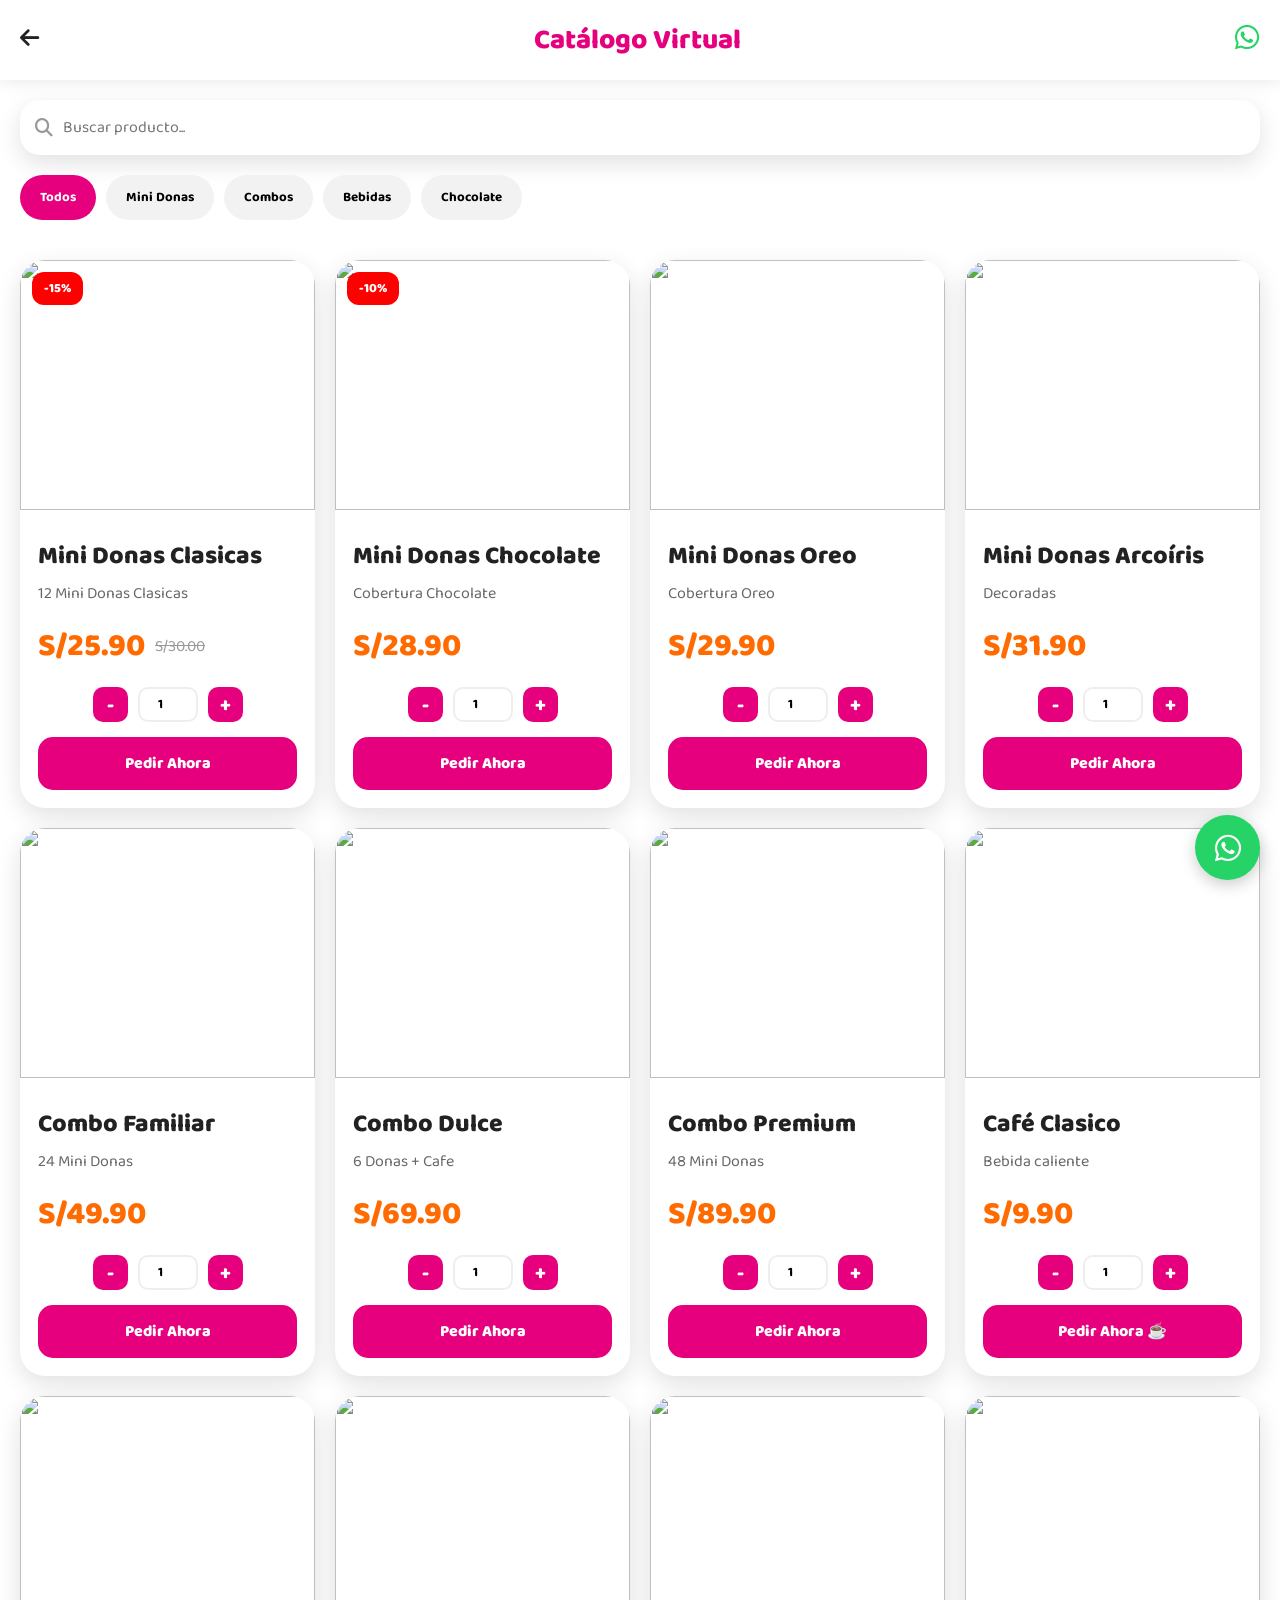
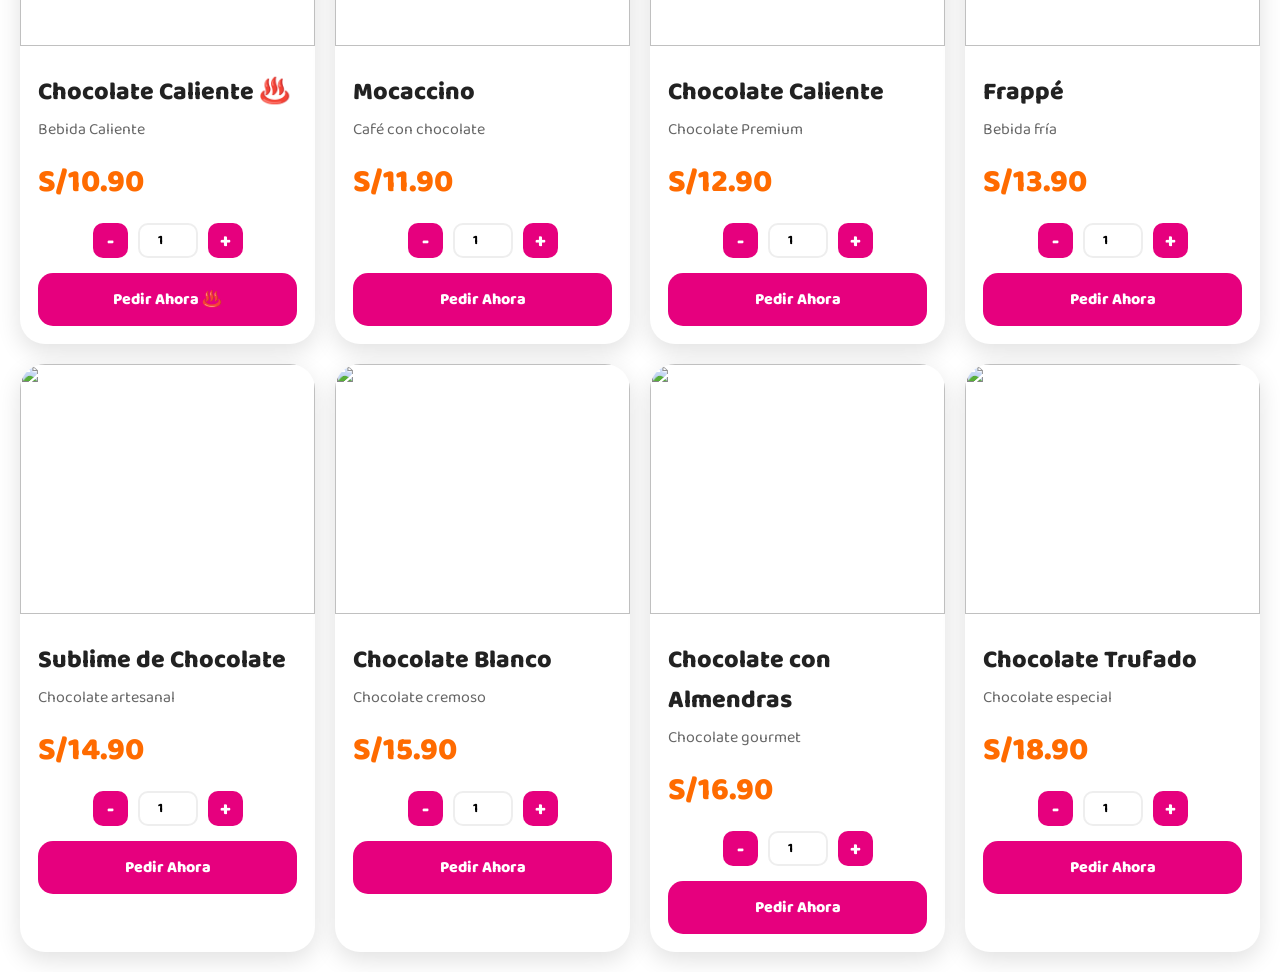
==== catalogo.html @ 9586cdb5 "Add files via upload" ====
<!DOCTYPE html>
<html lang="es">

<head>

<meta charset="UTF-8">

<meta name="viewport" content="width=device-width, initial-scale=1.0">

<title>
Catálogo Virtual | Chocolate Divertido OLENKA
</title>

<link rel="stylesheet" href="style.css">

<link rel="stylesheet"
href="https://cdnjs.cloudflare.com/ajax/libs/font-awesome/6.5.1/css/all.min.css">

<link href="https://fonts.googleapis.com/css2?family=Baloo+2:wght@400;600;700;800&display=swap"
rel="stylesheet">

</head>

<body>

<header class="catalog-header">

<a href="index.html" class="back-btn">
<i class="fas fa-arrow-left"></i>
</a>

<h1>
Catálogo Virtual
</h1>

<a href="https://wa.me/51914450843"
class="whatsapp-header">

<i class="fab fa-whatsapp"></i>

</a>

</header>

<section class="search-section">

<div class="search-box">

<i class="fas fa-search"></i>

<input
type="text"
id="searchInput"
placeholder="Buscar producto...">

</div>

</section>

<section class="filters">

<button
class="filter-btn active"
data-filter="all">

Todos

</button>

<button
class="filter-btn"
data-filter="minidonas">

Mini Donas

</button>

<button
class="filter-btn"
data-filter="combos">

Combos

</button>

<button
class="filter-btn"
data-filter="bebidas">

Bebidas

</button>

<button
class="filter-btn"
data-filter="chocolates">

Chocolate

</button>

</section>

<section
class="catalog-grid"
id="catalogGrid">

<!-- MINI DONAS -->

<div id="minidonas"
class="product-card minidonas">

<div class="offer-badge">
-15%
</div>

<img src="https://encrypted-tbn0.gstatic.com/images?q=tbn:ANd9GcQazsQJbJ81yNuynPsaJa1Z8Z241dnNXgQfVTz9TZq4xCY84wj6eew9ZSI&s=10">

<div class="product-info">

<h3>
Mini Donas Clasicas
</h3>

<p>
12 Mini Donas Clasicas
</p>

<div class="price-row">

<span class="price">
S/25.90
</span>

<span class="old-price">
S/30.00
</span>

</div>

<div class="quantity-box">

<button class="minus">-</button>

<input
type="number"
value="1"
min="1"
class="qty">

<button class="plus">+</button>

</div>

<button
class="buy-btn whatsapp-order"
data-name="Mini Donas Clásicas"
data-price="25.90">

Pedir Ahora

</button>

</div>

</div>

<div class="product-card minidonas">

<div class="offer-badge">
-10%
</div>

<img src="https://i.ytimg.com/vi/R-atsr9C3uA/hq720.jpg?sqp=-oaymwEhCK4FEIIDSFryq4qpAxMIARUAAAAAGAElAADIQj0AgKJD&rs=AOn4CLDNj3yI_pN_mru3LQWyxvfIH2BJPA">

<div class="product-info">

<h3>
Mini Donas Chocolate
</h3>

<p>
Cobertura Chocolate
</p>

<div class="price-row">

<span class="price">
S/28.90
</span>

</div>

<div class="quantity-box">

<button class="minus">-</button>

<input
type="number"
value="1"
min="1"
class="qty">

<button class="plus">+</button>

</div>

<button
class="buy-btn whatsapp-order"
data-name="Mini Donas Chocolate"
data-price="28.90">

Pedir Ahora

</button>

</div>

</div>

<div class="product-card minidonas">

<img src="https://images.unsplash.com/photo-1533134242443-d4fd215305ad?w=800">

<div class="product-info">

<h3>
Mini Donas Oreo
</h3>

<p>
Cobertura Oreo
</p>

<div class="price-row">

<span class="price">
S/29.90
</span>

</div>

<div class="quantity-box">

<button class="minus">-</button>

<input
type="number"
value="1"
min="1"
class="qty">

<button class="plus">+</button>

</div>

<button
class="buy-btn whatsapp-order"
data-name="Mini Donas Oreo"
data-price="29.90">

Pedir Ahora

</button>

</div>

</div>

<div class="product-card minidonas">

<img src="https://images.unsplash.com/photo-1509440159596-0249088772ff?w=800">

<div class="product-info">

<h3>
Mini Donas Arcoíris
</h3>

<p>
Decoradas
</p>

<div class="price-row">

<span class="price">
S/31.90
</span>

</div>

<div class="quantity-box">

<button class="minus">-</button>

<input
type="number"
value="1"
min="1"
class="qty">

<button class="plus">+</button>

</div>

<button
class="buy-btn whatsapp-order"
data-name="Mini Donas Arcoíris"
data-price="31.90">

Pedir Ahora

</button>

</div>

</div>
<!-- COMBOS -->

<div id="combos" class="product-card combos">

<img src="https://encrypted-tbn0.gstatic.com/images?q=tbn:ANd9GcS5WvyiI-GnT8Dz_NIXVbZ7qvh3bL4yMFQmO_xdhfbPhw&s=10">

<div class="product-info">

<h3>Combo Familiar</h3>

<p>24 Mini Donas</p>

<div class="price-row">
<span class="price">S/49.90</span>
</div>

<div class="quantity-box">
<button class="minus">-</button>
<input type="number" value="1" min="1" class="qty">
<button class="plus">+</button>
</div>

<button
class="buy-btn whatsapp-order"
data-name="Combo Familiar"
data-price="49.90">

Pedir Ahora

</button>

</div>

</div>

<div class="product-card combos">

<img src="https://static8.depositphotos.com/1027198/947/i/450/depositphotos_9472377-stock-photo-donuts-and-coffee-cup.jpg">

<div class="product-info">

<h3>Combo Dulce</h3>

<p>6 Donas + Cafe</p>

<div class="price-row">
<span class="price">S/69.90</span>
</div>

<div class="quantity-box">
<button class="minus">-</button>
<input type="number" value="1" min="1" class="qty">
<button class="plus">+</button>
</div>

<button
class="buy-btn whatsapp-order"
data-name="Combo Dulce"
data-price="69.90">

Pedir Ahora

</button>

</div>

</div>

<div class="product-card combos">

<img src="https://images.unsplash.com/photo-1517686469429-8bdb88b9f907?w=800">

<div class="product-info">

<h3>Combo Premium</h3>

<p>48 Mini Donas</p>

<div class="price-row">
<span class="price">S/89.90</span>
</div>

<div class="quantity-box">
<button class="minus">-</button>
<input type="number" value="1" min="1" class="qty">
<button class="plus">+</button>
</div>

<button
class="buy-btn whatsapp-order"
data-name="Combo Premium"
data-price="89.90">

Pedir Ahora

</button>

</div>

</div>

<!-- BEBIDAS -->

<div id="bebidas" class="product-card bebidas">

<img src="https://encrypted-tbn0.gstatic.com/images?q=tbn:ANd9GcTkuJjxvrSiuj3qmxEha9ZBM47G8uMRdu6uN8TeUOLZq8eqXdKcxI9qHCQ&s=10">

<div class="product-info">

<h3>Café Clasico </h3>

<p>Bebida caliente</p>

<div class="price-row">
<span class="price">S/9.90</span>
</div>

<div class="quantity-box">
<button class="minus">-</button>
<input type="number" value="1" min="1" class="qty">
<button class="plus">+</button>
</div>

<button
class="buy-btn whatsapp-order"
data-name="Café Caliente"
data-price="9.90">

Pedir Ahora ☕

</button>

</div>

</div>

<div class="product-card bebidas">

<img src="https://i.pinimg.com/474x/bd/7f/51/bd7f510891a3730ce99883373594211e.jpg">

<div class="product-info">

<h3>Chocolate Caliente ♨️</h3>

<p>Bebida Caliente</p>

<div class="price-row">
<span class="price">S/10.90</span>
</div>

<div class="quantity-box">
<button class="minus">-</button>
<input type="number" value="1" min="1" class="qty">
<button class="plus">+</button>
</div>

<button
class="buy-btn whatsapp-order"
data-name="Chocolate Caliente "
data-price="10.90">

Pedir Ahora ♨️ 

</button>

</div>

</div>

<div class="product-card bebidas">

<img src="https://images.unsplash.com/photo-1517701604599-bb29b565090c?w=800">

<div class="product-info">

<h3>Mocaccino</h3>

<p>Café con chocolate</p>

<div class="price-row">
<span class="price">S/11.90</span>
</div>

<div class="quantity-box">
<button class="minus">-</button>
<input type="number" value="1" min="1" class="qty">
<button class="plus">+</button>
</div>

<button
class="buy-btn whatsapp-order"
data-name="Mocaccino"
data-price="11.90">

Pedir Ahora

</button>

</div>

</div>

<div class="product-card bebidas">

<img src="https://images.unsplash.com/photo-1511920170033-f8396924c348?w=800">

<div class="product-info">

<h3>Chocolate Caliente</h3>

<p>Chocolate Premium</p>

<div class="price-row">
<span class="price">S/12.90</span>
</div>

<div class="quantity-box">
<button class="minus">-</button>
<input type="number" value="1" min="1" class="qty">
<button class="plus">+</button>
</div>

<button
class="buy-btn whatsapp-order"
data-name="Chocolate Caliente"
data-price="12.90">

Pedir Ahora

</button>

</div>

</div>

<div class="product-card bebidas">

<img src="https://images.unsplash.com/photo-1572490122747-3968b75cc699?w=800">

<div class="product-info">

<h3>Frappé</h3>

<p>Bebida fría</p>

<div class="price-row">
<span class="price">S/13.90</span>
</div>

<div class="quantity-box">
<button class="minus">-</button>
<input type="number" value="1" min="1" class="qty">
<button class="plus">+</button>
</div>

<button
class="buy-btn whatsapp-order"
data-name="Frappé"
data-price="13.90">

Pedir Ahora

</button>

</div>

</div>

<!-- CHOCOLATES -->

<div id="chocolates" class="product-card chocolates">

<img src="https://img-global.cpcdn.com/recipes/63fc7f2307febc2c/1200x630cq80/photo.jpg">

<div class="product-info">

<h3>Sublime de Chocolate</h3>

<p>Chocolate artesanal</p>

<div class="price-row">
<span class="price">S/14.90</span>
</div>

<div class="quantity-box">
<button class="minus">-</button>
<input type="number" value="1" min="1" class="qty">
<button class="plus">+</button>
</div>

<button
class="buy-btn whatsapp-order"
data-name="Chocolate Premium"
data-price="14.90">

Pedir Ahora

</button>

</div>

</div>

<div class="product-card chocolates">

<img src="https://images.unsplash.com/photo-1606313564200-e75d5e30476c?w=800">

<div class="product-info">

<h3>Chocolate Blanco</h3>

<p>Chocolate cremoso</p>

<div class="price-row">
<span class="price">S/15.90</span>
</div>

<div class="quantity-box">
<button class="minus">-</button>
<input type="number" value="1" min="1" class="qty">
<button class="plus">+</button>
</div>

<button
class="buy-btn whatsapp-order"
data-name="Chocolate Blanco"
data-price="15.90">

Pedir Ahora

</button>

</div>

</div>

<div class="product-card chocolates">

<img src="https://images.unsplash.com/photo-1511381939415-e44015466834?w=800">

<div class="product-info">

<h3>Chocolate con Almendras</h3>

<p>Chocolate gourmet</p>

<div class="price-row">
<span class="price">S/16.90</span>
</div>

<div class="quantity-box">
<button class="minus">-</button>
<input type="number" value="1" min="1" class="qty">
<button class="plus">+</button>
</div>

<button
class="buy-btn whatsapp-order"
data-name="Chocolate con Almendras"
data-price="16.90">

Pedir Ahora

</button>

</div>

</div>

<div class="product-card chocolates">

<img src="https://images.unsplash.com/photo-1511381939415-e44015466834?w=800">

<div class="product-info">

<h3>Chocolate Trufado</h3>

<p>Chocolate especial</p>

<div class="price-row">
<span class="price">S/18.90</span>
</div>

<div class="quantity-box">
<button class="minus">-</button>
<input type="number" value="1" min="1" class="qty">
<button class="plus">+</button>
</div>

<button
class="buy-btn whatsapp-order"
data-name="Chocolate Trufado"
data-price="18.90">

Pedir Ahora

</button>

</div>

</div>

</section>

<div class="floating-whatsapp">

<a href="https://wa.me/51999999999">

<i class="fab fa-whatsapp"></i>

</a>

</div>

<script src="script.js"></script>

</body>
</html>
---- style.css ----
:root{

--primary:#ff6b00;
--secondary:#e6007e;
--dark:#222;
--light:#ffffff;
--gray:#f5f5f5;
--shadow:0 8px 25px rgba(0,0,0,.12);

}

*{
margin:0;
padding:0;
box-sizing:border-box;
font-family:'Baloo 2',cursive;
}

html{
scroll-behavior:smooth;
}

body{
background:#fff;
color:#222;
overflow-x:hidden;
}

/* HEADER */

.header{

height:75px;

display:flex;

align-items:center;

justify-content:space-between;

padding:0 20px;

background:#fff;

position:sticky;

top:0;

z-index:999;

box-shadow:0 2px 15px rgba(0,0,0,.08);

}

.logo{

font-size:34px;

font-weight:800;

color:var(--primary);

}

.header-icons{

display:flex;

align-items:center;

gap:18px;

font-size:22px;

}

.header-icons a{

color:inherit;

text-decoration:none;

}

.cart-btn{

position:relative;

cursor:pointer;

}

/* HERO */

.hero{

padding:15px;

}

.slider{

position:relative;

overflow:hidden;

border-radius:25px;

box-shadow:var(--shadow);

}

.slide{

display:none;

position:relative;

}

.slide.active{

display:block;

}

.slide img{

width:100%;

height:450px;

object-fit:cover;

display:block;

}

.slide-info{

position:absolute;

left:30px;

bottom:35px;

color:white;

}

.slide-info h2{

font-size:52px;

font-weight:800;

line-height:1;

margin-bottom:15px;

text-shadow:0 3px 10px rgba(0,0,0,.4);

}

.slide-info a{

display:inline-block;

padding:12px 30px;

background:var(--secondary);

border-radius:15px;

color:white;

text-decoration:none;

font-weight:700;

}

.dots{

display:flex;

justify-content:center;

align-items:center;

gap:10px;

padding:15px;

}

.dot{

width:12px;

height:12px;

border-radius:50%;

background:#ccc;

cursor:pointer;

}

.dot.active{

background:var(--secondary);

}

/* CATEGORIAS */

.categorias{

display:flex;

gap:12px;

padding:10px 15px 25px;

overflow-x:auto;

}

.categorias::-webkit-scrollbar{

display:none;

}

.categorias button{

border:none;

padding:12px 22px;

background:var(--secondary);

color:white;

border-radius:50px;

font-size:16px;

font-weight:700;

white-space:nowrap;

cursor:pointer;

}

/* TITULOS */

.section-header{

display:flex;

justify-content:space-between;

align-items:center;

padding:0 20px 15px;

}

.section-header h2{

font-size:34px;

font-weight:800;

}

/* FLECHAS */

.arrows{

display:flex;

gap:10px;

}

.arrows button{

width:45px;

height:45px;

border:none;

border-radius:50%;

background:var(--primary);

color:white;

font-size:22px;

cursor:pointer;

}

/* CARRUSEL */

.carousel{

overflow:hidden;

padding-left:20px;

margin-bottom:40px;

}

.carousel-track{

display:flex;

gap:18px;

overflow-x:auto;

scroll-behavior:smooth;

padding-bottom:10px;

}

.carousel-track::-webkit-scrollbar{

display:none;

}

/* TARJETAS */

.card{

min-width:280px;

max-width:280px;

background:white;

border-radius:22px;

overflow:hidden;

box-shadow:var(--shadow);

position:relative;

text-decoration:none;

color:#222;

}

.card img{

width:100%;

height:220px;

object-fit:cover;

}

.badge{

position:absolute;

top:10px;

left:10px;

background:var(--secondary);

color:white;

padding:5px 10px;

border-radius:10px;

font-size:12px;

font-weight:700;

}

.card-content{

padding:15px;

}

.card-content h3{

font-size:24px;

font-weight:800;

}

.card-content p{

font-size:15px;

color:#666;

margin:5px 0 15px;

}

.price{

font-size:32px;

font-weight:800;

color:var(--primary);

}

.discount{

display:inline-block;

margin-top:8px;

background:#ffefef;

color:red;

padding:4px 10px;

border-radius:10px;

font-size:13px;

font-weight:700;

}

.add-btn{

position:absolute;

right:15px;

bottom:15px;

width:45px;

height:45px;

border-radius:50%;

background:var(--secondary);

color:white;

display:flex;

align-items:center;

justify-content:center;

font-size:28px;

font-weight:800;

}
/* =========================
   BANNER PROMOCIONAL
========================= */

.banner{

margin:40px 20px;

padding:60px 30px;

border-radius:30px;

background:linear-gradient(
135deg,
#ff6b00,
#e6007e
);

color:white;

text-align:center;

box-shadow:var(--shadow);

}

.banner h2{

font-size:48px;

font-weight:800;

margin-bottom:15px;

}

.banner p{

font-size:18px;

margin-bottom:25px;

}

.banner a{

display:inline-block;

padding:14px 35px;

background:white;

color:var(--secondary);

text-decoration:none;

font-weight:800;

border-radius:15px;

}

/* =========================
   FOOTER
========================= */

footer{

background:#222;

color:white;

padding:40px 20px;

text-align:center;

margin-top:40px;

}

footer p{

font-size:16px;

}

/* =========================
   HEADER CATALOGO
========================= */

.catalog-header{

height:80px;

display:flex;

align-items:center;

justify-content:space-between;

padding:0 20px;

background:white;

position:sticky;

top:0;

z-index:999;

box-shadow:0 3px 15px rgba(0,0,0,.08);

}

.catalog-header h1{

font-size:28px;

font-weight:800;

color:var(--secondary);

}

.back-btn{

font-size:22px;

color:#222;

text-decoration:none;

}

.whatsapp-header{

font-size:28px;

color:#25d366;

text-decoration:none;

}

/* =========================
   BUSCADOR
========================= */

.search-section{

padding:20px;

}

.search-box{

display:flex;

align-items:center;

background:white;

border-radius:20px;

padding:15px;

box-shadow:var(--shadow);

}

.search-box i{

font-size:18px;

color:#999;

margin-right:10px;

}

.search-box input{

width:100%;

border:none;

outline:none;

font-size:16px;

}

/* =========================
   FILTROS
========================= */

.filters{

display:flex;

gap:10px;

overflow-x:auto;

padding:0 20px 20px;

}

.filters::-webkit-scrollbar{

display:none;

}

.filter-btn{

border:none;

background:#f2f2f2;

padding:12px 20px;

border-radius:50px;

font-weight:700;

cursor:pointer;

white-space:nowrap;

}

.filter-btn.active{

background:var(--secondary);

color:white;

}

/* =========================
   GRID CATALOGO
========================= */

.catalog-grid{

display:grid;

grid-template-columns:
repeat(auto-fit,minmax(280px,1fr));

gap:20px;

padding:20px;

}

.product-card{

background:white;

border-radius:25px;

overflow:hidden;

position:relative;

box-shadow:var(--shadow);

transition:.3s;

}

.product-card:hover{

transform:translateY(-6px);

}

.product-card img{

width:100%;

height:250px;

object-fit:cover;

}

.offer-badge{

position:absolute;

top:12px;

left:12px;

background:red;

color:white;

padding:6px 12px;

font-size:13px;

font-weight:800;

border-radius:12px;

}

.product-info{

padding:18px;

}

.product-info h3{

font-size:25px;

font-weight:800;

margin-bottom:5px;

}

.product-info p{

color:#666;

margin-bottom:15px;

}

.price-row{

display:flex;

align-items:center;

gap:10px;

margin-bottom:15px;

}

.old-price{

text-decoration:line-through;

color:#999;

}

.buy-btn{

display:block;

width:100%;

text-align:center;

padding:14px;

background:var(--secondary);

color:white;

text-decoration:none;

font-weight:800;

border-radius:15px;

transition:.3s;

}

.buy-btn:hover{

transform:scale(1.03);

}

/* =========================
   WHATSAPP FLOTANTE
========================= */

.floating-whatsapp{

position:fixed;

right:20px;

bottom:20px;

z-index:999;

}

.floating-whatsapp a{

width:65px;

height:65px;

background:#25d366;

border-radius:50%;

display:flex;

align-items:center;

justify-content:center;

font-size:30px;

color:white;

text-decoration:none;

box-shadow:0 5px 15px rgba(0,0,0,.2);

}

/* =========================
   EFECTOS
========================= */

.card,
.product-card,
.banner{

transition:.3s;

}

.card:hover,
.product-card:hover{

transform:translateY(-5px);

}

.banner:hover{

transform:scale(1.01);

}

/* =========================
   RESPONSIVE TABLET
========================= */

@media(max-width:992px){

.slide img{

height:380px;

}

.slide-info h2{

font-size:42px;

}

.banner h2{

font-size:38px;

}

}

/* =========================
   RESPONSIVE MOVIL
========================= */

@media(max-width:768px){

.header{

padding:0 15px;

}

.slide img{

height:300px;

}

.slide-info{

left:20px;

bottom:20px;

}

.slide-info h2{

font-size:30px;

}

.slide-info a{

padding:10px 20px;

font-size:14px;

}

.section-header h2{

font-size:26px;

}

.card{

min-width:240px;

max-width:240px;

}

.card img{

height:180px;

}

.price{

font-size:26px;

}

.banner{

padding:40px 20px;

}

.banner h2{

font-size:30px;

}

.catalog-header h1{

font-size:22px;

}

.catalog-grid{

grid-template-columns:1fr;

}

.product-card img{

height:220px;

}

}

/* =========================
   MOVILES PEQUEÑOS
========================= */

@media(max-width:480px){

.logo{

font-size:28px;

}

.header-icons{

gap:12px;

font-size:18px;

}

.slide-info h2{

font-size:24px;

}

.banner h2{

font-size:26px;

}

.banner p{

font-size:15px;

}

.card{

min-width:220px;

max-width:220px;

}

}
/* =========================
   LOGO OLENKA
========================= */

.logo-area{
display:flex;
align-items:center;
gap:10px;
}

.logo-text{
font-size:18px;
font-weight:800;
line-height:1.1;
color:#222;
max-width:170px;
}

/* =========================
   CANTIDAD PRODUCTOS
========================= */

.quantity-box{

display:flex;

align-items:center;

justify-content:center;

gap:10px;

margin-bottom:15px;

}

.quantity-box button{

width:35px;

height:35px;

border:none;

border-radius:10px;

background:#e6007e;

color:white;

font-size:20px;

font-weight:800;

cursor:pointer;

transition:.3s;

}

.quantity-box button:hover{

transform:scale(1.05);

}

.quantity-box input{

width:60px;

height:35px;

text-align:center;

border:2px solid #eee;

border-radius:10px;

font-weight:700;

outline:none;

}

/* =========================
   FOOTER NUEVO
========================= */

.footer-content{

max-width:1000px;

margin:auto;

}

.footer-links{

display:flex;

justify-content:center;

gap:20px;

margin:20px 0;

flex-wrap:wrap;

}

.footer-links a{

color:white;

text-decoration:none;

font-weight:700;

}

.footer-links a:hover{

opacity:.8;

}

.copyright{

margin-top:20px;

opacity:.8;

}

/* =========================
   BOTONES CATEGORIAS
========================= */

.categorias a{

text-decoration:none;

}

.categorias button{

cursor:pointer;

}

/* =========================
   PEDIR AHORA
========================= */

.buy-btn{

cursor:pointer;

border:none;

font-size:16px;

}

/* =========================
   ANIMACIONES SUAVES
========================= */

.product-card,
.card{

transition:.3s ease;

}

.product-card:hover,
.card:hover{

transform:translateY(-5px);

}

/* =========================
   WHATSAPP FLOTANTE
========================= */

.floating-whatsapp a:hover{

transform:scale(1.08);

}

/* =========================
   RESPONSIVE EXTRA
========================= */

@media(max-width:480px){

.logo-text{

font-size:14px;

}

.quantity-box{

gap:5px;

}

.quantity-box input{

width:50px;

}

}
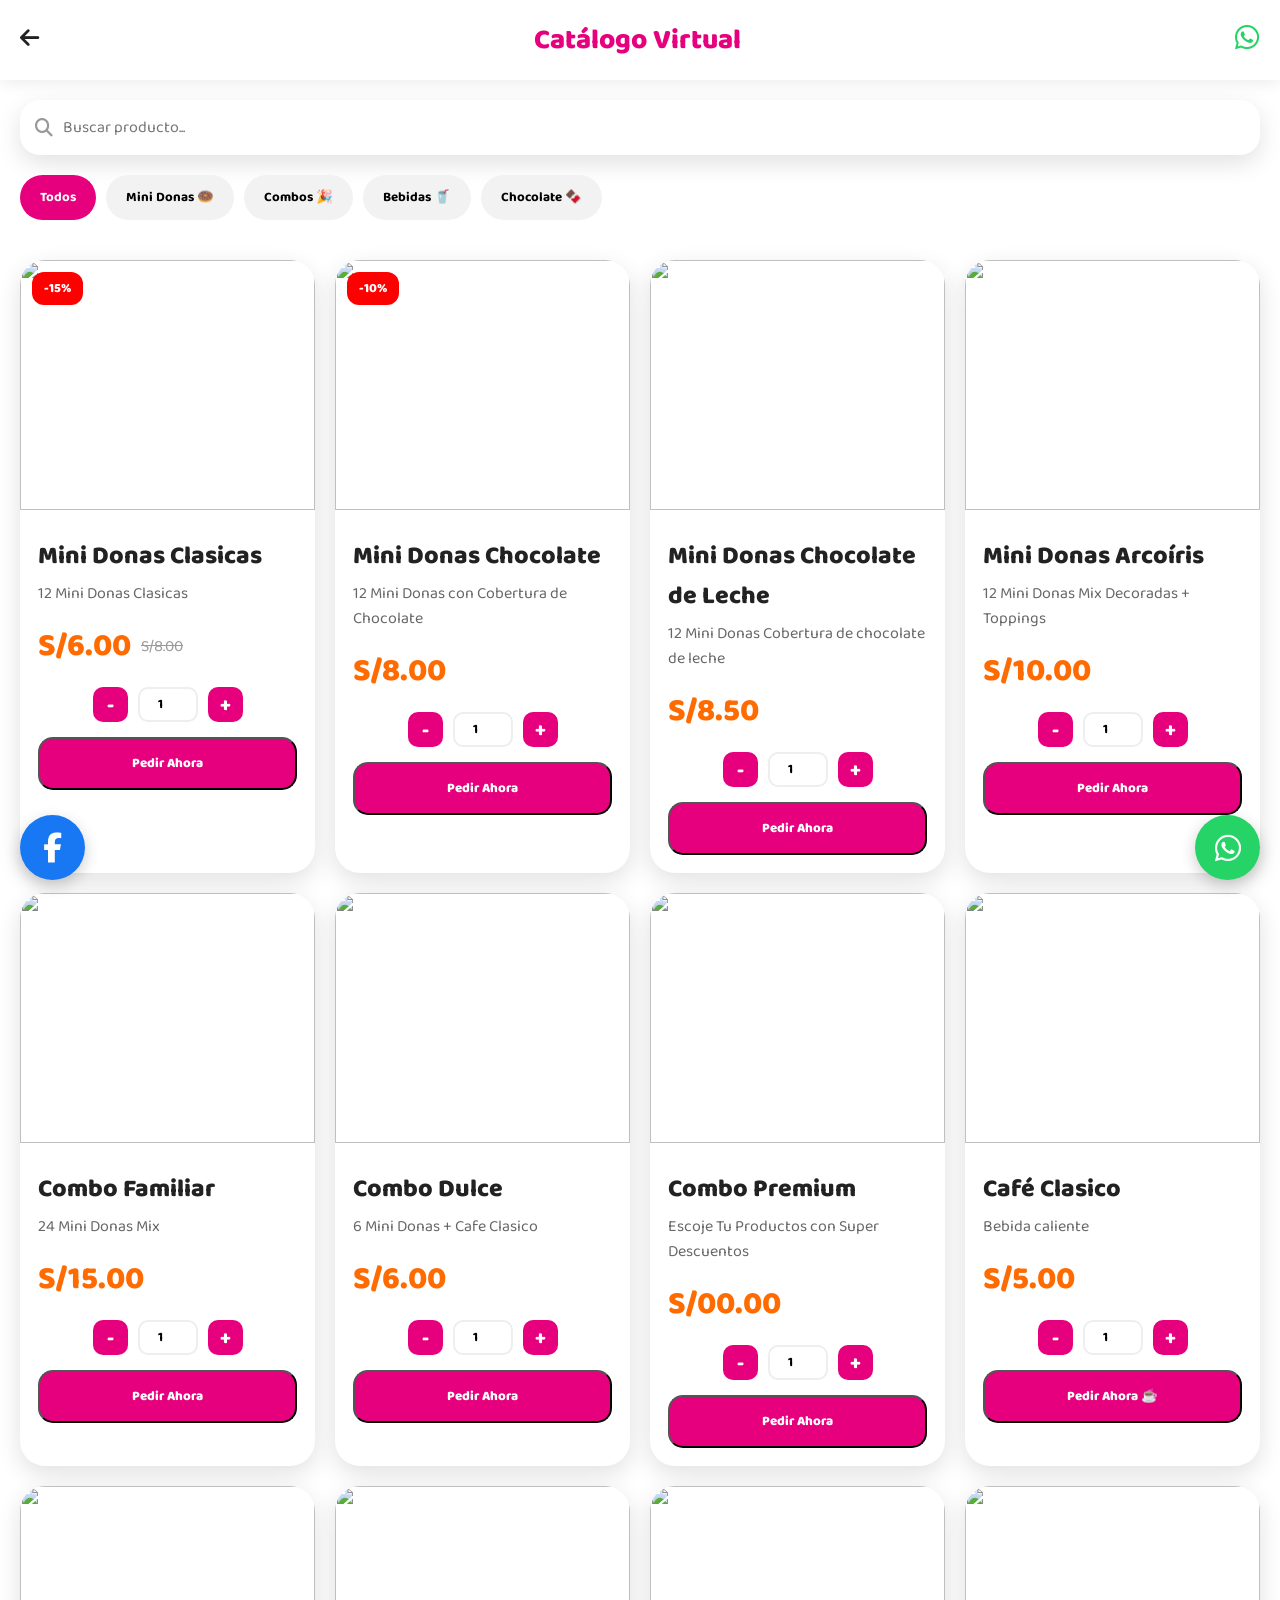
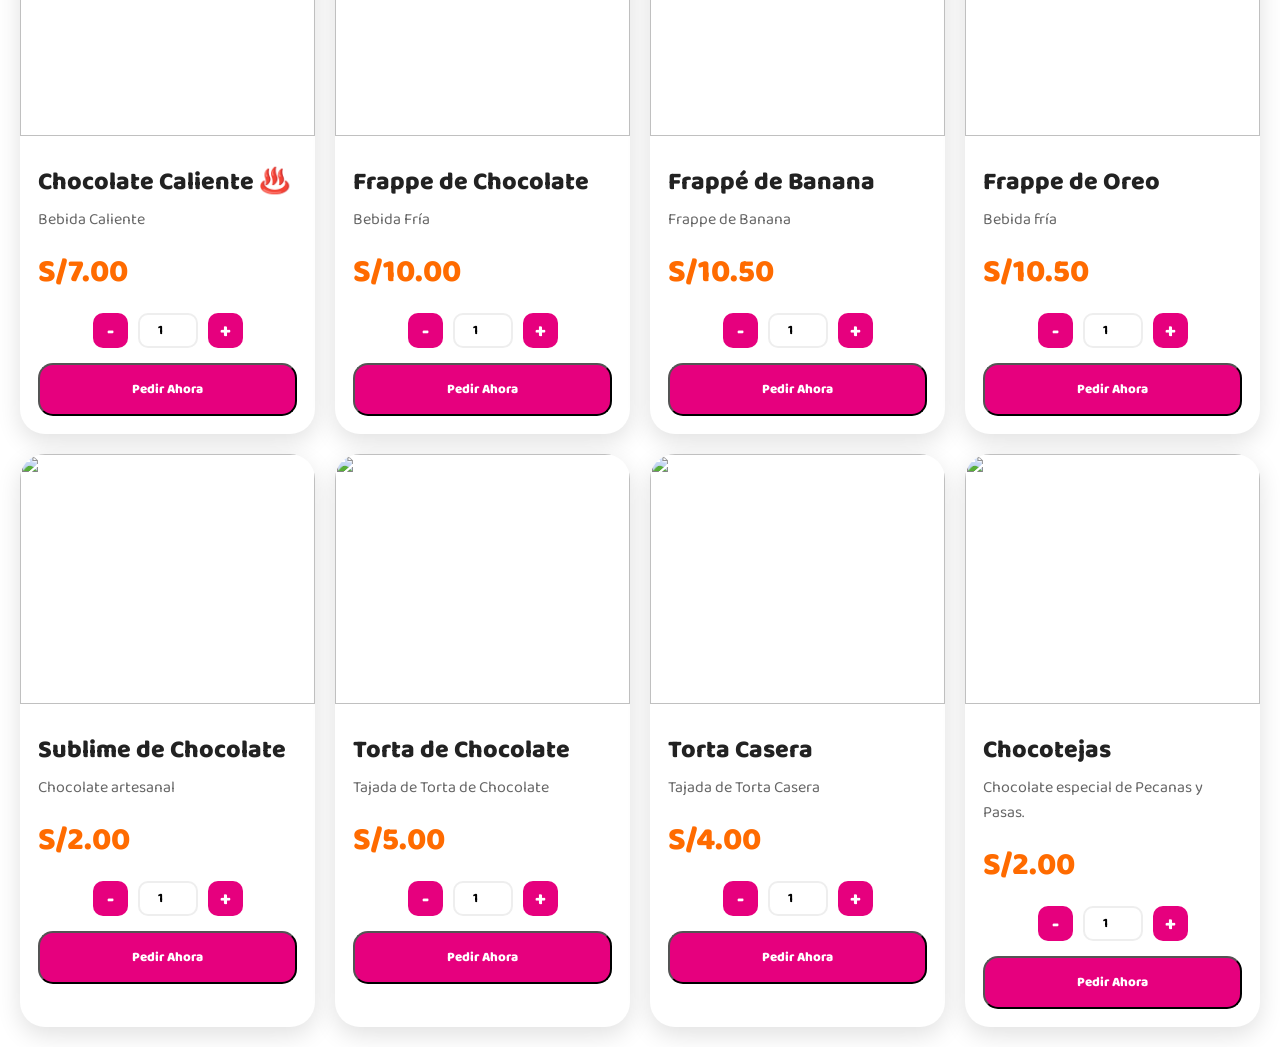
==== commit 1fc8f74b: "Add files via upload" ====
--- a/catalogo.html
+++ b/catalogo.html
@@ -8,7 +8,7 @@
 <meta name="viewport" content="width=device-width, initial-scale=1.0">
 
 <title>
-Catálogo Virtual | Chocolate Divertido OLENKA
+Catálogo Virtual | Chocolate Divertido OLENKA 🎉
 </title>
 
 <link rel="stylesheet" href="style.css">
@@ -71,7 +71,7 @@
 class="filter-btn"
 data-filter="minidonas">
 
-Mini Donas
+Mini Donas 🍩
 
 </button>
 
@@ -79,7 +79,7 @@
 class="filter-btn"
 data-filter="combos">
 
-Combos
+Combos 🎉
 
 </button>
 
@@ -87,7 +87,7 @@
 class="filter-btn"
 data-filter="bebidas">
 
-Bebidas
+Bebidas 🥤
 
 </button>
 
@@ -95,7 +95,7 @@
 class="filter-btn"
 data-filter="chocolates">
 
-Chocolate
+Chocolate 🍫
 
 </button>
 
@@ -129,11 +129,11 @@
 <div class="price-row">
 
 <span class="price">
-S/25.90
+S/6.00
 </span>
 
 <span class="old-price">
-S/30.00
+S/8.00
 </span>
 
 </div>
@@ -155,7 +155,7 @@
 <button
 class="buy-btn whatsapp-order"
 data-name="Mini Donas Clásicas"
-data-price="25.90">
+data-price="6.00">
 
 Pedir Ahora
 
@@ -171,7 +171,7 @@
 -10%
 </div>
 
-<img src="https://i.ytimg.com/vi/R-atsr9C3uA/hq720.jpg?sqp=-oaymwEhCK4FEIIDSFryq4qpAxMIARUAAAAAGAElAADIQj0AgKJD&rs=AOn4CLDNj3yI_pN_mru3LQWyxvfIH2BJPA">
+<img src="https://adex-b2peru.s3.amazonaws.com/userfiles/product/photos/763_5f6cc603504cc.jpg">
 
 <div class="product-info">
 
@@ -180,13 +180,13 @@
 </h3>
 
 <p>
-Cobertura Chocolate
+12 Mini Donas con Cobertura de Chocolate
 </p>
 
 <div class="price-row">
 
 <span class="price">
-S/28.90
+S/8.00
 </span>
 
 </div>
@@ -207,8 +207,8 @@
 
 <button
 class="buy-btn whatsapp-order"
-data-name="Mini Donas Chocolate"
-data-price="28.90">
+data-name="12 Mini Donas con cobertura de Chocolate"
+data-price="8.00">
 
 Pedir Ahora
 
@@ -220,22 +220,22 @@
 
 <div class="product-card minidonas">
 
-<img src="https://images.unsplash.com/photo-1533134242443-d4fd215305ad?w=800">
+<img src="https://lirp.cdn-website.com/c5403b42/dms3rep/multi/opt/28-640w.jpg">
 
 <div class="product-info">
 
 <h3>
-Mini Donas Oreo
+Mini Donas Chocolate de Leche
 </h3>
 
 <p>
-Cobertura Oreo
+12 Mini Donas Cobertura de chocolate de leche 
 </p>
 
 <div class="price-row">
 
 <span class="price">
-S/29.90
+S/8.50
 </span>
 
 </div>
@@ -256,8 +256,8 @@
 
 <button
 class="buy-btn whatsapp-order"
-data-name="Mini Donas Oreo"
-data-price="29.90">
+data-name="12Mini Donas Cobertura de Chocolate de Leche"
+data-price="8.50">
 
 Pedir Ahora
 
@@ -269,7 +269,7 @@
 
 <div class="product-card minidonas">
 
-<img src="https://images.unsplash.com/photo-1509440159596-0249088772ff?w=800">
+<img src="https://encrypted-tbn0.gstatic.com/images?q=tbn:ANd9GcRxBeDTTUc0_4AFxH7FxtfhJObMk147Jc4ZOKxyuHN3iRKGPm4ZzSAj17g&s=10">
 
 <div class="product-info">
 
@@ -278,13 +278,13 @@
 </h3>
 
 <p>
-Decoradas
+12 Mini Donas Mix Decoradas + Toppings 
 </p>
 
 <div class="price-row">
 
 <span class="price">
-S/31.90
+  S/10.00
 </span>
 
 </div>
@@ -305,8 +305,8 @@
 
 <button
 class="buy-btn whatsapp-order"
-data-name="Mini Donas Arcoíris"
-data-price="31.90">
+data-name="12 Mini Donas Mix Decoradas"
+data-price="10">
 
 Pedir Ahora
 
@@ -325,10 +325,10 @@
 
 <h3>Combo Familiar</h3>
 
-<p>24 Mini Donas</p>
-
-<div class="price-row">
-<span class="price">S/49.90</span>
+<p>24 Mini Donas Mix</p>
+
+<div class="price-row">
+<span class="price">S/15.00</span>
 </div>
 
 <div class="quantity-box">
@@ -340,7 +340,7 @@
 <button
 class="buy-btn whatsapp-order"
 data-name="Combo Familiar"
-data-price="49.90">
+data-price="15.00">
 
 Pedir Ahora
 
@@ -358,10 +358,10 @@
 
 <h3>Combo Dulce</h3>
 
-<p>6 Donas + Cafe</p>
-
-<div class="price-row">
-<span class="price">S/69.90</span>
+<p>6 Mini Donas + Cafe Clasico</p>
+
+<div class="price-row">
+<span class="price">S/6.00</span>
 </div>
 
 <div class="quantity-box">
@@ -373,7 +373,7 @@
 <button
 class="buy-btn whatsapp-order"
 data-name="Combo Dulce"
-data-price="69.90">
+data-price="6.00">
 
 Pedir Ahora
 
@@ -385,16 +385,16 @@
 
 <div class="product-card combos">
 
-<img src="https://images.unsplash.com/photo-1517686469429-8bdb88b9f907?w=800">
+<img src="https://encrypted-tbn0.gstatic.com/images?q=tbn:ANd9GcShXcZemHnh7iGHrh6b277QAzjBIumIKBJDK6MzLOC_EeKi31cSM_Jhfee2&s=10">
 
 <div class="product-info">
 
 <h3>Combo Premium</h3>
 
-<p>48 Mini Donas</p>
-
-<div class="price-row">
-<span class="price">S/89.90</span>
+<p>Escoje Tu Productos con Super Descuentos</p>
+
+<div class="price-row">
+<span class="price">S/00.00</span>
 </div>
 
 <div class="quantity-box">
@@ -406,7 +406,7 @@
 <button
 class="buy-btn whatsapp-order"
 data-name="Combo Premium"
-data-price="89.90">
+data-price="00.00">
 
 Pedir Ahora
 
@@ -429,7 +429,7 @@
 <p>Bebida caliente</p>
 
 <div class="price-row">
-<span class="price">S/9.90</span>
+<span class="price">S/5.00</span>
 </div>
 
 <div class="quantity-box">
@@ -441,7 +441,7 @@
 <button
 class="buy-btn whatsapp-order"
 data-name="Café Caliente"
-data-price="9.90">
+data-price="5.00">
 
 Pedir Ahora ☕
 
@@ -462,7 +462,7 @@
 <p>Bebida Caliente</p>
 
 <div class="price-row">
-<span class="price">S/10.90</span>
+<span class="price">S/7.00</span>
 </div>
 
 <div class="quantity-box">
@@ -474,9 +474,9 @@
 <button
 class="buy-btn whatsapp-order"
 data-name="Chocolate Caliente "
-data-price="10.90">
-
-Pedir Ahora ♨️ 
+data-price="7.00">
+
+Pedir Ahora  
 
 </button>
 
@@ -486,28 +486,28 @@
 
 <div class="product-card bebidas">
 
-<img src="https://images.unsplash.com/photo-1517701604599-bb29b565090c?w=800">
-
-<div class="product-info">
-
-<h3>Mocaccino</h3>
-
-<p>Café con chocolate</p>
-
-<div class="price-row">
-<span class="price">S/11.90</span>
-</div>
-
-<div class="quantity-box">
-<button class="minus">-</button>
-<input type="number" value="1" min="1" class="qty">
-<button class="plus">+</button>
-</div>
-
-<button
-class="buy-btn whatsapp-order"
-data-name="Mocaccino"
-data-price="11.90">
+<img src="https://www.buenossaborespanama.com/wp-content/uploads/2020/09/2-11-1.jpg">
+
+<div class="product-info">
+
+<h3>Frappe de Chocolate</h3>
+
+<p>Bebida Fría</p>
+
+<div class="price-row">
+<span class="price">S/10.00</span>
+</div>
+
+<div class="quantity-box">
+<button class="minus">-</button>
+<input type="number" value="1" min="1" class="qty">
+<button class="plus">+</button>
+</div>
+
+<button
+class="buy-btn whatsapp-order"
+data-name="Frappe de Chocolate"
+data-price="10.00">
 
 Pedir Ahora
 
@@ -519,28 +519,28 @@
 
 <div class="product-card bebidas">
 
-<img src="https://images.unsplash.com/photo-1511920170033-f8396924c348?w=800">
-
-<div class="product-info">
-
-<h3>Chocolate Caliente</h3>
-
-<p>Chocolate Premium</p>
-
-<div class="price-row">
-<span class="price">S/12.90</span>
-</div>
-
-<div class="quantity-box">
-<button class="minus">-</button>
-<input type="number" value="1" min="1" class="qty">
-<button class="plus">+</button>
-</div>
-
-<button
-class="buy-btn whatsapp-order"
-data-name="Chocolate Caliente"
-data-price="12.90">
+<img src="https://encrypted-tbn0.gstatic.com/images?q=tbn:ANd9GcTj389VmZ__8u-dZjN2vWruTOYMf8qe_txbinJkfhRw4-t9aeG93qfE9hZv&s=10">
+
+<div class="product-info">
+
+<h3>Frappé de Banana</h3>
+
+<p>Frappe de Banana</p>
+
+<div class="price-row">
+<span class="price">S/10.50</span>
+</div>
+
+<div class="quantity-box">
+<button class="minus">-</button>
+<input type="number" value="1" min="1" class="qty">
+<button class="plus">+</button>
+</div>
+
+<button
+class="buy-btn whatsapp-order"
+data-name="Frappe de Banana"
+data-price="10.50">
 
 Pedir Ahora
 
@@ -556,24 +556,24 @@
 
 <div class="product-info">
 
-<h3>Frappé</h3>
+<h3>Frappe de Oreo</h3>
 
 <p>Bebida fría</p>
 
 <div class="price-row">
-<span class="price">S/13.90</span>
-</div>
-
-<div class="quantity-box">
-<button class="minus">-</button>
-<input type="number" value="1" min="1" class="qty">
-<button class="plus">+</button>
-</div>
-
-<button
-class="buy-btn whatsapp-order"
-data-name="Frappé"
-data-price="13.90">
+<span class="price">S/10.50</span>
+</div>
+
+<div class="quantity-box">
+<button class="minus">-</button>
+<input type="number" value="1" min="1" class="qty">
+<button class="plus">+</button>
+</div>
+
+<button
+class="buy-btn whatsapp-order"
+data-name="Frappe de Oreo"
+data-price="10.50">
 
 Pedir Ahora
 
@@ -596,7 +596,7 @@
 <p>Chocolate artesanal</p>
 
 <div class="price-row">
-<span class="price">S/14.90</span>
+<span class="price">S/2.00</span>
 </div>
 
 <div class="quantity-box">
@@ -608,7 +608,7 @@
 <button
 class="buy-btn whatsapp-order"
 data-name="Chocolate Premium"
-data-price="14.90">
+data-price="2.00">
 
 Pedir Ahora
 
@@ -624,24 +624,24 @@
 
 <div class="product-info">
 
-<h3>Chocolate Blanco</h3>
-
-<p>Chocolate cremoso</p>
-
-<div class="price-row">
-<span class="price">S/15.90</span>
-</div>
-
-<div class="quantity-box">
-<button class="minus">-</button>
-<input type="number" value="1" min="1" class="qty">
-<button class="plus">+</button>
-</div>
-
-<button
-class="buy-btn whatsapp-order"
-data-name="Chocolate Blanco"
-data-price="15.90">
+<h3>Torta de Chocolate</h3>
+
+<p>Tajada de Torta de Chocolate </p>
+
+<div class="price-row">
+<span class="price">S/5.00</span>
+</div>
+
+<div class="quantity-box">
+<button class="minus">-</button>
+<input type="number" value="1" min="1" class="qty">
+<button class="plus">+</button>
+</div>
+
+<button
+class="buy-btn whatsapp-order"
+data-name="Torta de Chocolate"
+data-price="5.00">
 
 Pedir Ahora
 
@@ -653,16 +653,16 @@
 
 <div class="product-card chocolates">
 
-<img src="https://images.unsplash.com/photo-1511381939415-e44015466834?w=800">
-
-<div class="product-info">
-
-<h3>Chocolate con Almendras</h3>
-
-<p>Chocolate gourmet</p>
-
-<div class="price-row">
-<span class="price">S/16.90</span>
+<img src="https://encrypted-tbn0.gstatic.com/images?q=tbn:ANd9GcR_sEq88LMAqMxaP8zhSL4HSdQWTp_l9pvnM_HHdtO-WgeWsZdP-o61UVg&s=10">
+
+<div class="product-info">
+
+<h3>Torta Casera </h3>
+
+<p>Tajada de Torta Casera</p>
+
+<div class="price-row">
+<span class="price">S/4.00</span>
 </div>
 
 <div class="quantity-box">
@@ -674,7 +674,7 @@
 <button
 class="buy-btn whatsapp-order"
 data-name="Chocolate con Almendras"
-data-price="16.90">
+data-price="4.00">
 
 Pedir Ahora
 
@@ -686,28 +686,28 @@
 
 <div class="product-card chocolates">
 
-<img src="https://images.unsplash.com/photo-1511381939415-e44015466834?w=800">
-
-<div class="product-info">
-
-<h3>Chocolate Trufado</h3>
-
-<p>Chocolate especial</p>
-
-<div class="price-row">
-<span class="price">S/18.90</span>
-</div>
-
-<div class="quantity-box">
-<button class="minus">-</button>
-<input type="number" value="1" min="1" class="qty">
-<button class="plus">+</button>
-</div>
-
-<button
-class="buy-btn whatsapp-order"
-data-name="Chocolate Trufado"
-data-price="18.90">
+<img src="https://encrypted-tbn0.gstatic.com/images?q=tbn:ANd9GcRZofM--dphuG-vtAfal8cIId147l-9BwjvH7fpAz3GUfXqFfnkMrCU6sE&s=10">
+
+<div class="product-info">
+
+<h3>Chocotejas</h3>
+
+<p>Chocolate especial de Pecanas y Pasas.</p>
+
+<div class="price-row">
+<span class="price">S/2.00</span>
+</div>
+
+<div class="quantity-box">
+<button class="minus">-</button>
+<input type="number" value="1" min="1" class="qty">
+<button class="plus">+</button>
+</div>
+
+<button
+class="buy-btn whatsapp-order"
+data-name="12 Chocotejas"
+data-price="2.00">
 
 Pedir Ahora
 
@@ -719,9 +719,16 @@
 
 </section>
 
+
+<div class="floating-facebook">
+    <a href="https://www.facebook.com/share/1GTyxuugHg/" target="_blank">
+        <i class="fab fa-facebook-f"></i>
+    </a>
+</div>
+
 <div class="floating-whatsapp">
 
-<a href="https://wa.me/51999999999">
+<a href="https://wa.me/51914450843">
 
 <i class="fab fa-whatsapp"></i>
 
@@ -732,4 +739,4 @@
 <script src="script.js"></script>
 
 </body>
-</html>+</html>
--- a/style.css
+++ b/style.css
@@ -1221,101 +1221,27 @@
 font-weight:700;
 
 }
-
-.footer-links a:hover{
-
-opacity:.8;
-
-}
-
-.copyright{
-
-margin-top:20px;
-
-opacity:.8;
-
-}
-
-/* =========================
-   BOTONES CATEGORIAS
-========================= */
-
-.categorias a{
-
-text-decoration:none;
-
-}
-
-.categorias button{
-
-cursor:pointer;
-
-}
-
-/* =========================
-   PEDIR AHORA
-========================= */
-
-.buy-btn{
-
-cursor:pointer;
-
-border:none;
-
-font-size:16px;
-
-}
-
-/* =========================
-   ANIMACIONES SUAVES
-========================= */
-
-.product-card,
-.card{
-
-transition:.3s ease;
-
-}
-
-.product-card:hover,
-.card:hover{
-
-transform:translateY(-5px);
-
-}
-
-/* =========================
-   WHATSAPP FLOTANTE
-========================= */
-
-.floating-whatsapp a:hover{
-
-transform:scale(1.08);
-
-}
-
-/* =========================
-   RESPONSIVE EXTRA
-========================= */
-
-@media(max-width:480px){
-
-.logo-text{
-
-font-size:14px;
-
-}
-
-.quantity-box{
-
-gap:5px;
-
-}
-
-.quantity-box input{
-
-width:50px;
-
-}
-
-}+/* =========================
+   FACEBOOK FLOTANTE
+========================= */
+
+.floating-facebook{
+    position:fixed;
+    left:20px;
+    bottom:20px;
+    z-index:999;
+}
+
+.floating-facebook a{
+    width:65px;
+    height:65px;
+    background:#1877f2;
+    border-radius:50%;
+    display:flex;
+    align-items:center;
+    justify-content:center;
+    font-size:30px;
+    color:white;
+    text-decoration:none;
+    box-shadow:0 5px 15px rgba(0,0,0,.2);
+}
